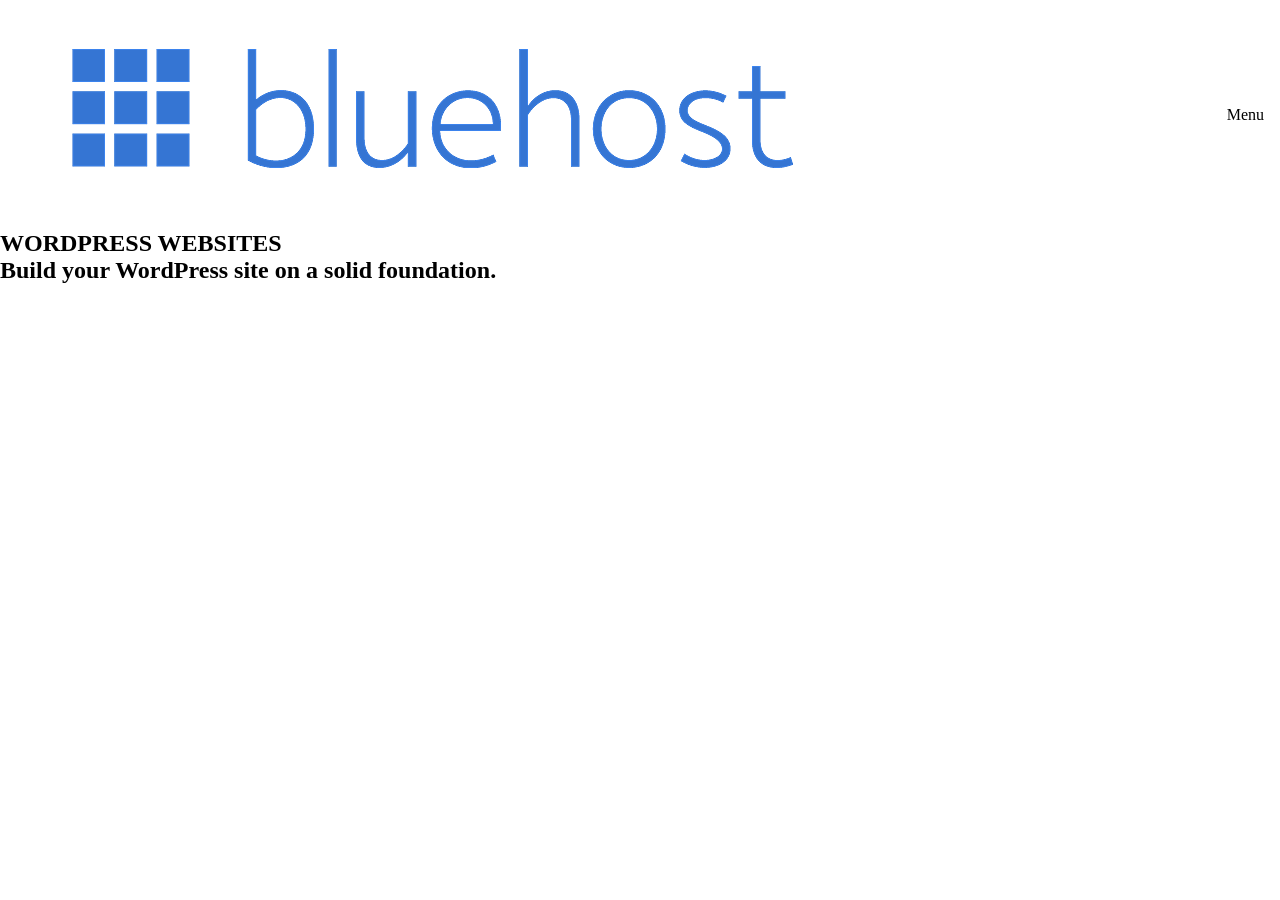
==== index.html @ 2e5d27cb "first commit" ====
<!DOCTYPE html>
<html lang="en">
<head>
    <meta charset="UTF-8">
    <meta http-equiv="X-UA-Compatible" content="IE=edge">
    <meta name="viewport" content="width=device-width, initial-scale=1.0">
    <title>Document</title>
    <link rel="stylesheet" href="/style.css">
</head>
<body>
    <nav class="nav-bar">
        <div class="logo">
            <img src="BlueHost Logo.png">
        </div>
        <div class="menu">
            Menu
        </div> 
    </nav>
    <section class="hero">
        <div class="hero2">
            <h1>WORDPRESS WEBSITES</h1>
            <h2>Build your WordPress site on a solid foundation.</h2>
        </div>
    </section>  
</body>
</html>
---- style.css ----
/* default setting */
*{
    margin:0%;
    padding:0%;
}

body{
    box-sizing: border-box;
    margin:0%;
    height: 100vh;
}

/* end of default setting */
.nav-bar{
    display:flex;
    justify-content: space-between;
    height: 9hv;
    align-items: center;
    padding-inline: 1rem;
    padding-top: 0.2rem;
    padding-bottom: 0.2rem;
}
.logo{
    width: 10vh;
}
.hero2 h1 h2{
    margin: 100px;
    padding: 0%;

}
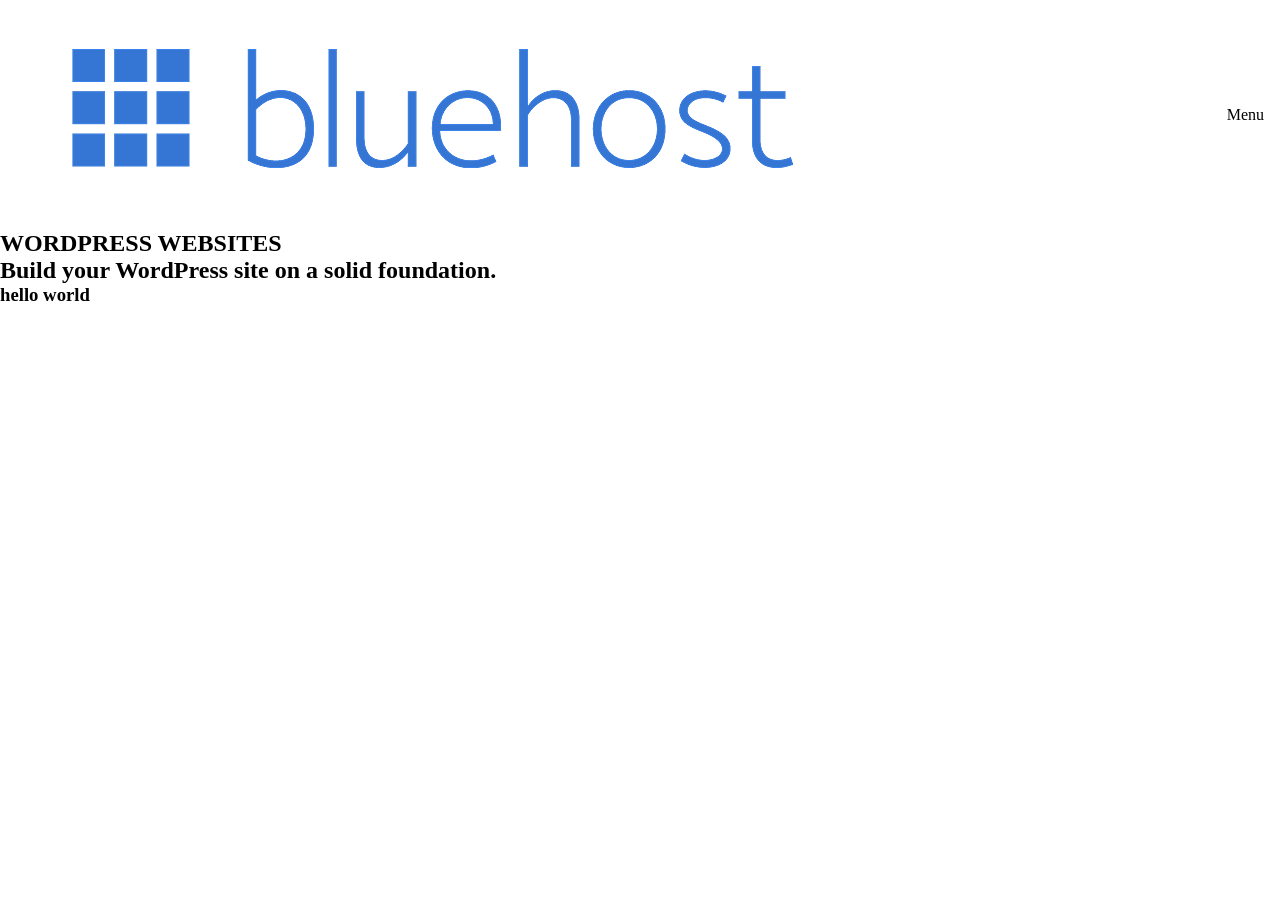
==== commit 49a9f037: "included hello world" ====
--- a/index.html
+++ b/index.html
@@ -20,6 +20,7 @@
         <div class="hero2">
             <h1>WORDPRESS WEBSITES</h1>
             <h2>Build your WordPress site on a solid foundation.</h2>
+            <h3>hello world</h3>
         </div>
     </section>  
 </body>
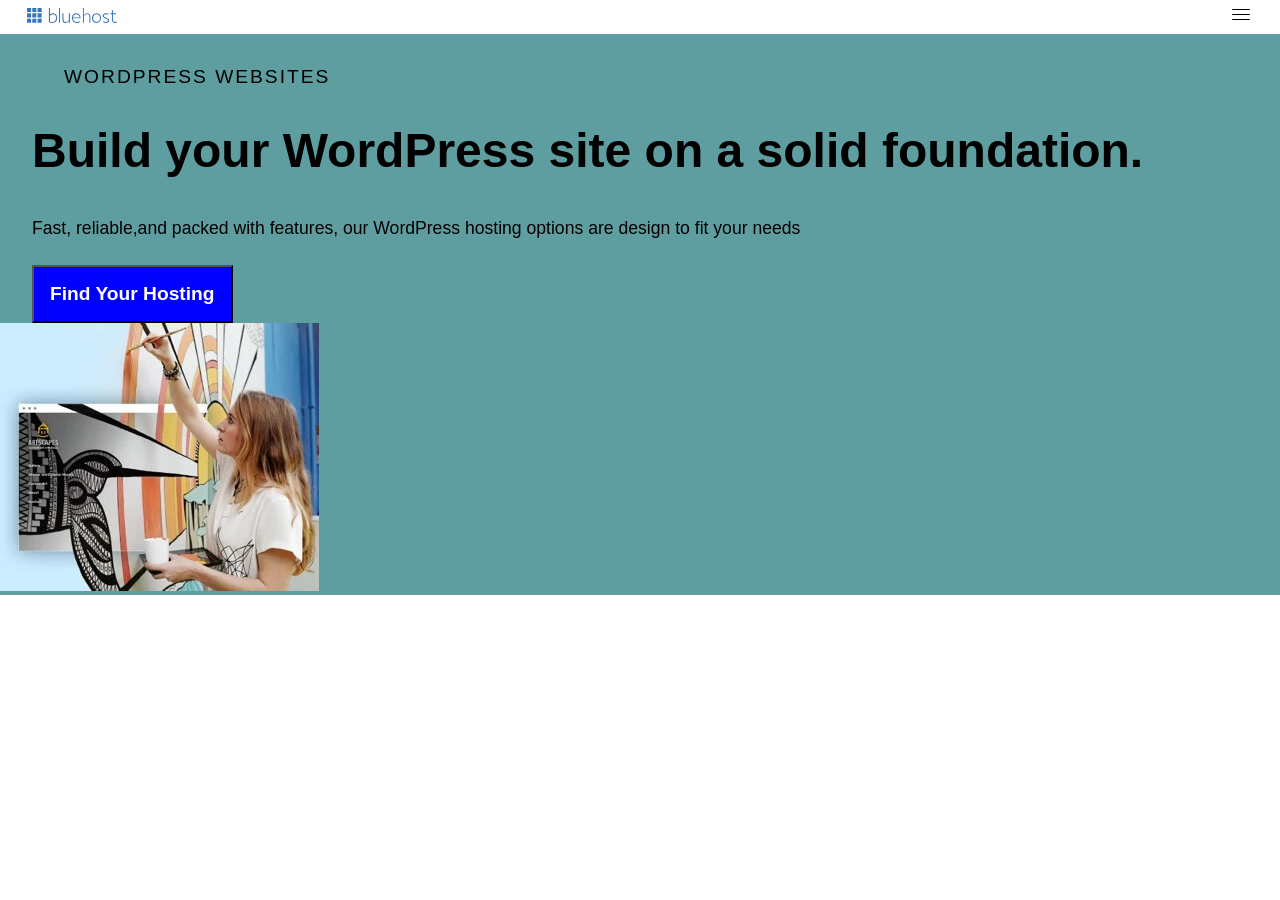
==== commit 4e3cabd9: "new title" ====
--- a/index.html
+++ b/index.html
@@ -4,24 +4,30 @@
     <meta charset="UTF-8">
     <meta http-equiv="X-UA-Compatible" content="IE=edge">
     <meta name="viewport" content="width=device-width, initial-scale=1.0">
-    <title>Document</title>
+    <title>Project-Based Training</title>
     <link rel="stylesheet" href="/style.css">
 </head>
 <body>
     <nav class="nav-bar">
         <div class="logo">
-            <img src="BlueHost Logo.png">
+            <img src="/barthy/Bluehost Logo.svg">
         </div>
         <div class="menu">
-            Menu
+            <img src="/barthy/menu-bar.svg">
         </div> 
     </nav>
+    <main>
     <section class="hero">
-        <div class="hero2">
+        <div class="hero-wrap">
             <h1>WORDPRESS WEBSITES</h1>
             <h2>Build your WordPress site on a solid foundation.</h2>
-            <h3>hello world</h3>
+            <P>Fast, reliable,and packed with features, our WordPress hosting options are design to fit your needs</P>
+            <button>
+                Find Your Hosting
+            </button>
         </div>
-    </section>  
+        <img src="/barthy/ladyPainting.webp">
+    </section>
+    </main>  
 </body>
 </html>
--- a/style.css
+++ b/style.css
@@ -16,15 +16,46 @@
     justify-content: space-between;
     height: 9hv;
     align-items: center;
-    padding-inline: 1rem;
+    padding-inline: 1.7rem;
     padding-top: 0.2rem;
     padding-bottom: 0.2rem;
 }
 .logo{
     width: 10vh;
 }
-.hero2 h1 h2{
-    margin: 100px;
-    padding: 0%;
-
+.hero{
+    background-color: cadetblue;
 }
+.hero-wrap{
+    width: 95%;
+    margin: auto;
+}
+.hero-wrap> h1{
+    letter-spacing:2px;
+    font-family: sans-serif;
+    font-weight: 400;
+    font-size: 1.2rem;
+    padding: 2rem;
+    color: black;
+}
+.hero-wrap> h2{
+    font-family:Arial, Helvetica, sans-serif;
+    font-weight: bolder;
+    font-size: 3rem;
+    line-height: 1.3;
+    padding-bottom: 2rem;
+}
+.hero-wrap > p{
+    font-family: Arial, Helvetica, sans-serif;
+    line-height:1.5;
+    font-weight: 500;
+    font-size: 1.1rem;
+    margin-bottom: 1.5rem;
+}
+.hero-wrap > button{
+    color: white;
+    padding: 1rem;
+    background-color: blue;
+    font-size: 1.2rem;
+    font-weight: 600;
+}
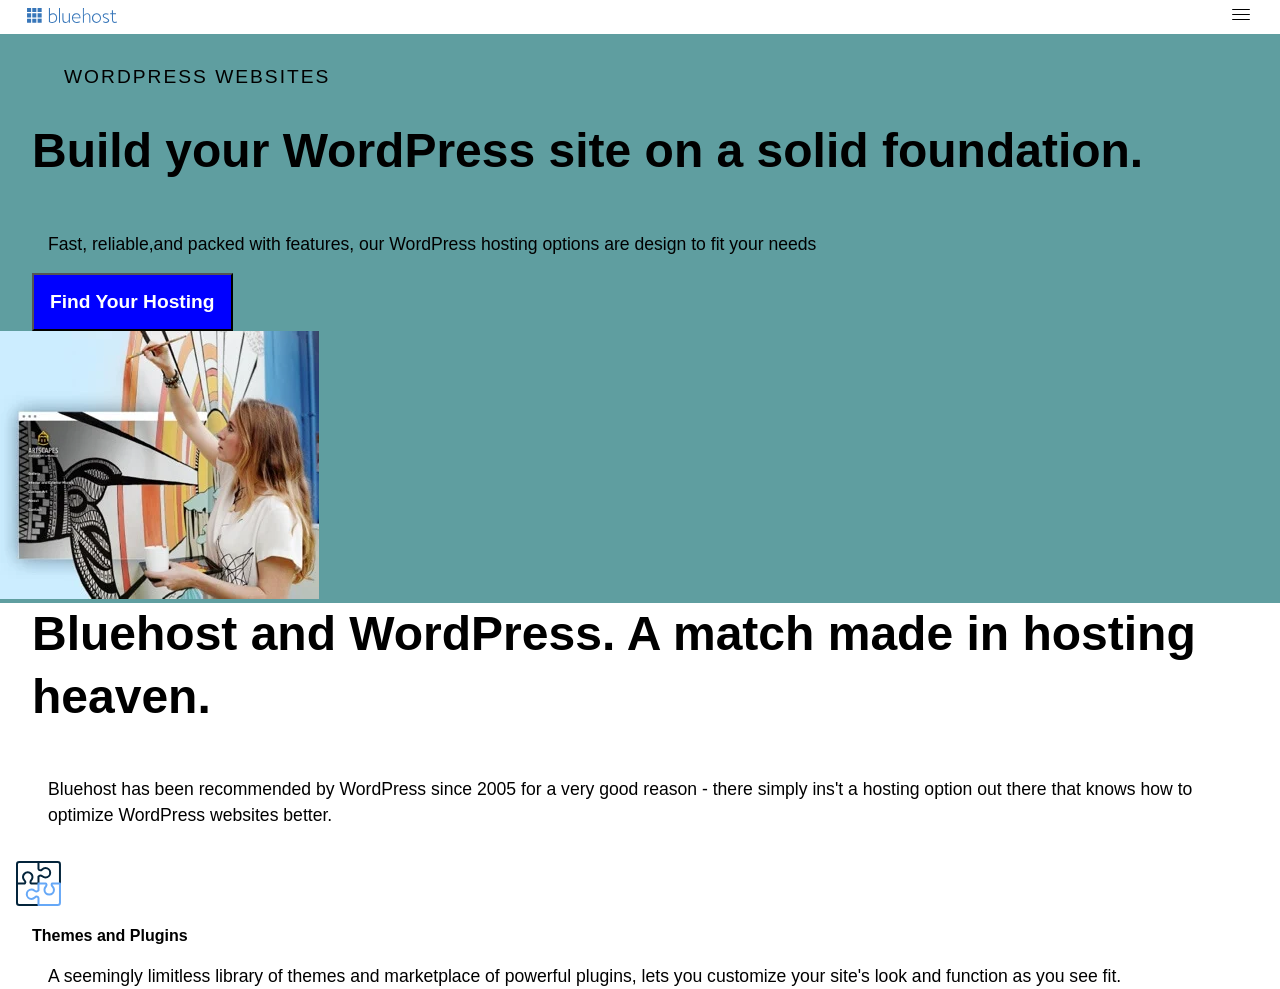
==== commit 795e558e: "included some codes" ====
--- a/index.html
+++ b/index.html
@@ -25,9 +25,21 @@
             <button>
                 Find Your Hosting
             </button>
+        </div class="hero-image">
+        <img src="/barthy/ladyPainting.webp">
         </div>
-        <img src="/barthy/ladyPainting.webp">
     </section>
-    </main>  
+    </main>
+    <div class="hero-wrap">
+    <h3>Bluehost and WordPress. A match made in hosting heaven.</h3> 
+    <p>Bluehost has been recommended by WordPress since 2005 for a very good reason - there simply ins't a hosting option out there that knows how to optimize WordPress websites better.</p>
+   </div> 
+   <div class="hero-image">
+   <img src="/barthy/Bluehost Hosting Plans.svg">
+   </div>
+   <div class="hero-wrap">
+       <h4>Themes and Plugins</h4>
+       <p>A seemingly limitless library of themes and marketplace of powerful plugins, lets you customize your site's look and function as you see fit.</p>
+   </div>
 </body>
 </html>
--- a/style.css
+++ b/style.css
@@ -9,7 +9,6 @@
     margin:0%;
     height: 100vh;
 }
-
 /* end of default setting */
 .nav-bar{
     display:flex;
@@ -59,3 +58,44 @@
     font-size: 1.2rem;
     font-weight: 600;
 }
+.hero-image{
+    width: 100%;
+    overflow: hidden;
+}
+
+.hero-wrap> h3{
+    font-family:Arial, Helvetica, sans-serif;
+    font-weight: bolder;
+    font-size: 3rem;
+    line-height: 1.3;
+    padding-bottom: 2rem;
+}
+
+.hero-wrap > p{
+    font-family: Arial, Helvetica, sans-serif;
+    line-height:1.5;
+    font-weight: 500;
+    font-size: 1.1rem;
+    margin-bottom: 1.5rem;
+}
+
+.hero-image{
+    width: 100%;
+    overflow: hidden;
+    padding: 1rem;
+}
+
+.hero-wrap> h4{
+    font-family:Arial, Helvetica, sans-serif;
+    font-weight: bold;
+    font-size: 1rem;
+    line-height: 1.3;
+    padding-right: 3rem;
+}
+.hero-wrap > p{
+    font-family: Arial, Helvetica, sans-serif;
+    line-height:1.5;
+    font-weight: 500;
+    font-size: 1.1rem;
+    margin: 1rem;
+}
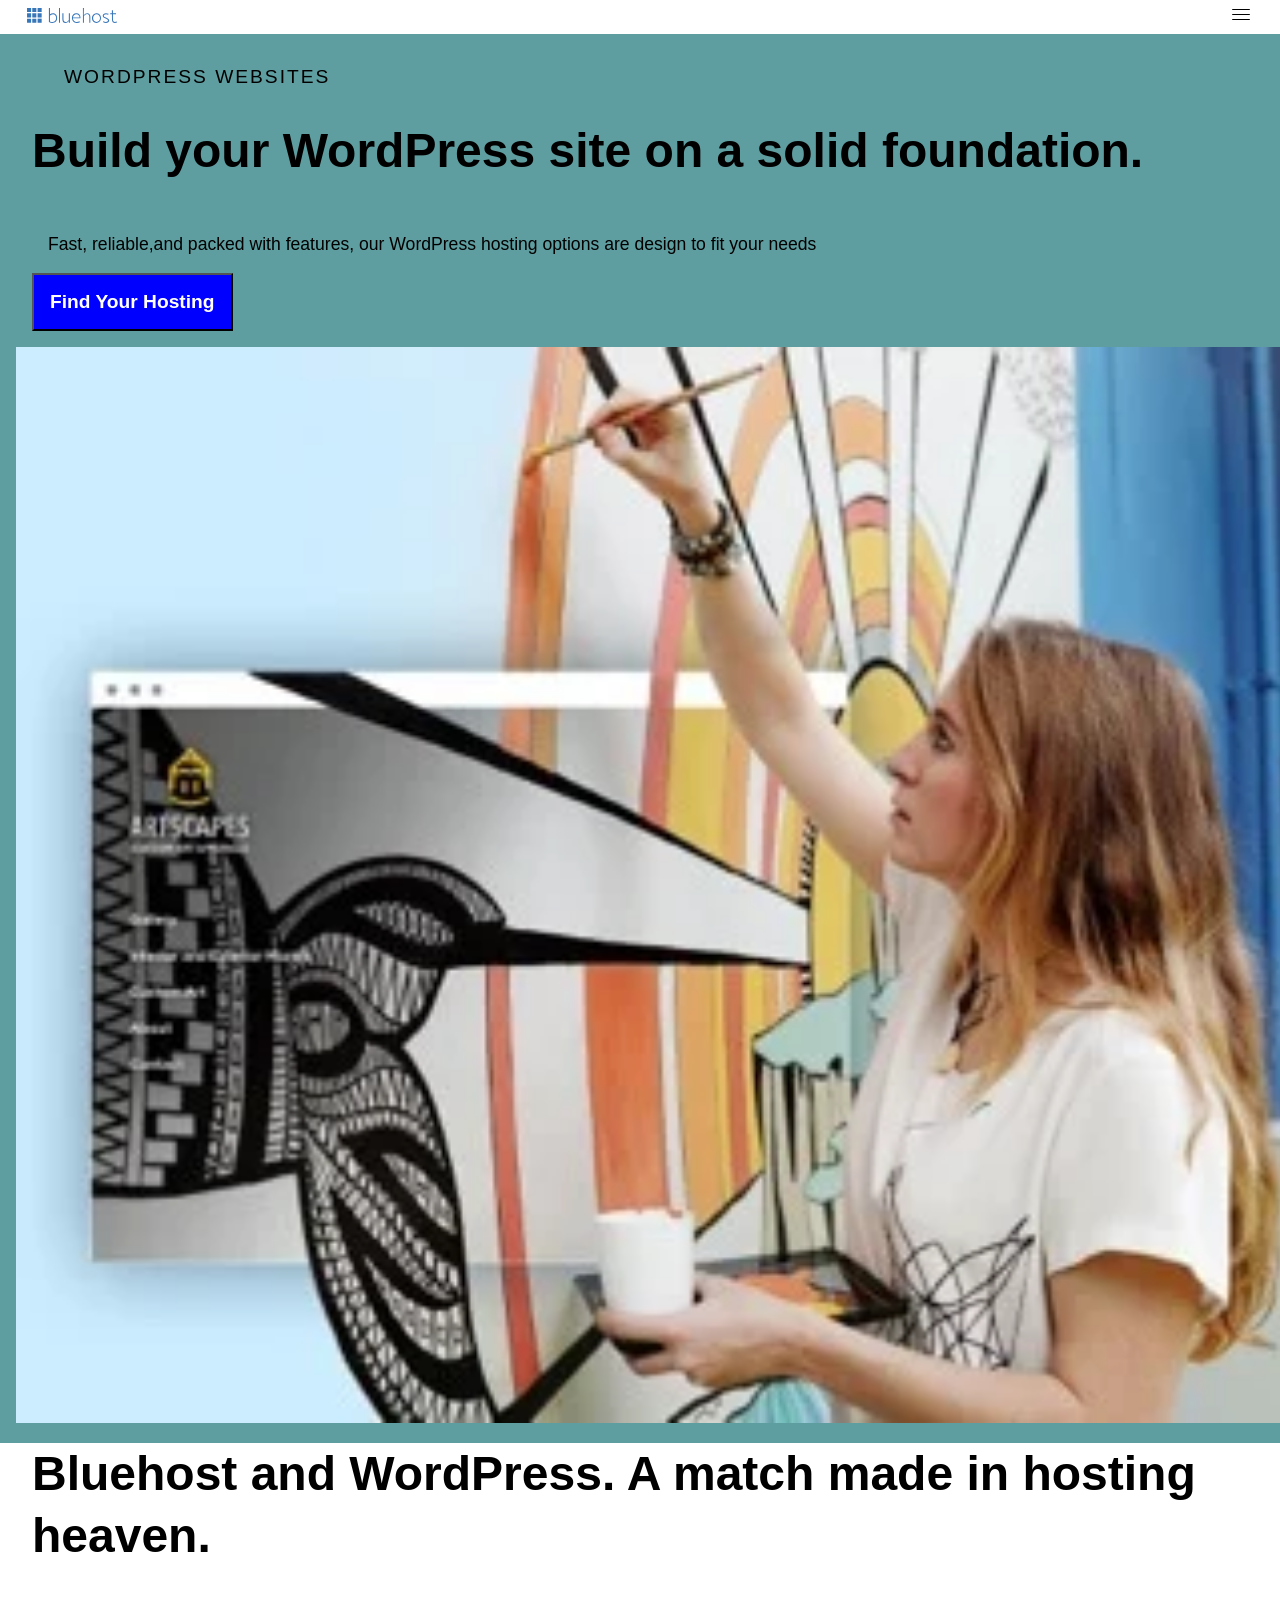
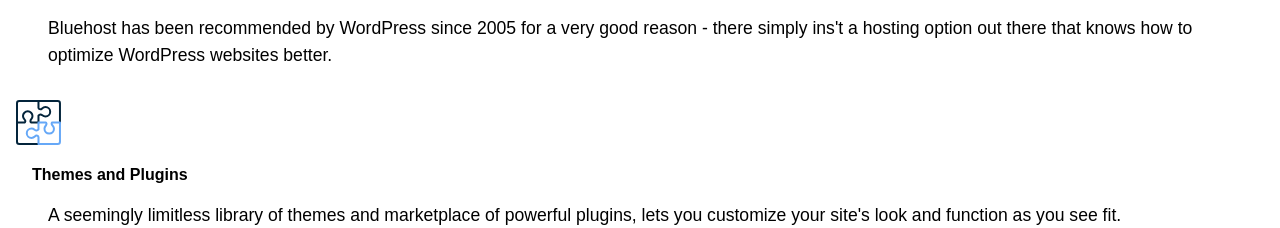
==== commit 1f009f43: "Update index.html" ====
--- a/index.html
+++ b/index.html
@@ -10,10 +10,10 @@
 <body>
     <nav class="nav-bar">
         <div class="logo">
-            <img src="/barthy/Bluehost Logo.svg">
+            <img src="/barthy/Bluehost Logo.svg" alt="">
         </div>
         <div class="menu">
-            <img src="/barthy/menu-bar.svg">
+            <img src="/barthy/menu-bar.svg" alt="">
         </div> 
     </nav>
     <main>
@@ -25,9 +25,9 @@
             <button>
                 Find Your Hosting
             </button>
-        </div class="hero-image">
-        <img src="/barthy/ladyPainting.webp">
         </div>
+        <img class="hero-image" src="/barthy/ladyPainting.webp"alt="">
+
     </section>
     </main>
     <div class="hero-wrap">
@@ -35,11 +35,11 @@
     <p>Bluehost has been recommended by WordPress since 2005 for a very good reason - there simply ins't a hosting option out there that knows how to optimize WordPress websites better.</p>
    </div> 
    <div class="hero-image">
-   <img src="/barthy/Bluehost Hosting Plans.svg">
+   <img src="/barthy/Bluehost Hosting Plans.svg" alt="">
    </div>
    <div class="hero-wrap">
        <h4>Themes and Plugins</h4>
        <p>A seemingly limitless library of themes and marketplace of powerful plugins, lets you customize your site's look and function as you see fit.</p>
    </div>
 </body>
-</html>+</html>
